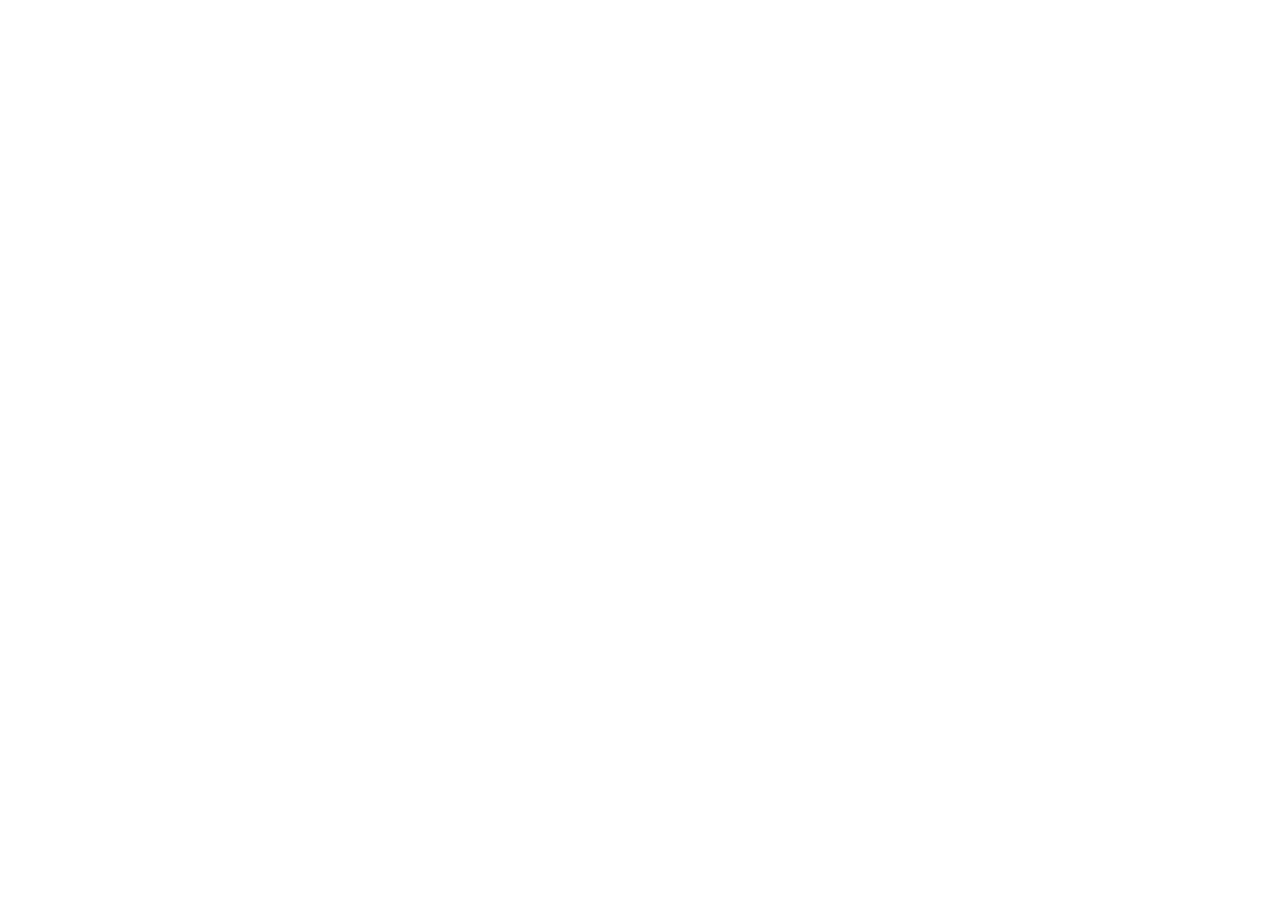
==== tuotteet.html @ 27401b1d "Lisätty tuotteet.html juureen" ====
<!DOCTYPE html>
<html lang="fi">
<head>
    <meta charset="UTF-8">
    <meta name="viewport" content="width=device-width, initial-scale=1.0">
    <title>Document</title>
</head>
<body>
    
</body>
</html>
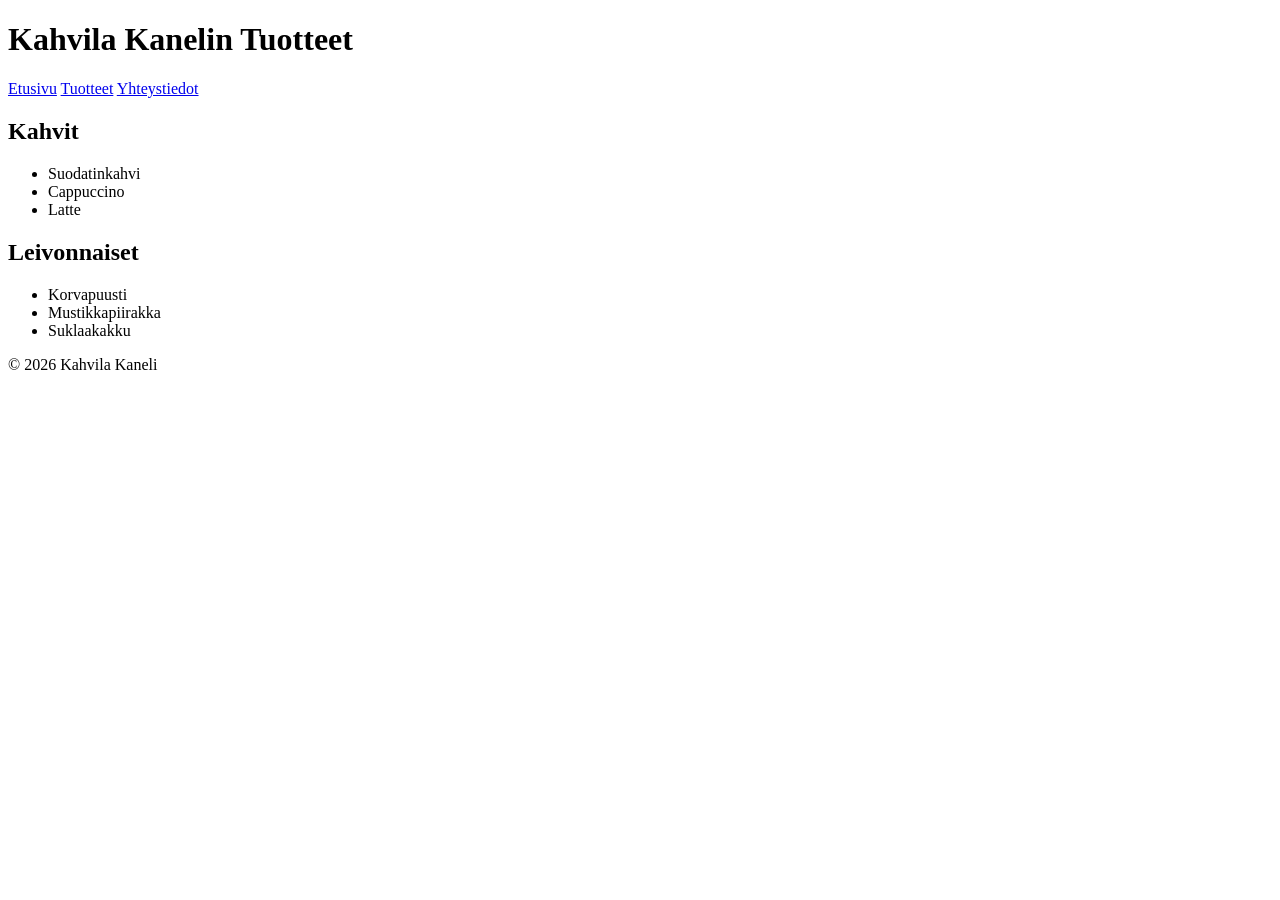
==== commit f71317a5: "Palautus 2 valmis" ====
--- a/tuotteet.html
+++ b/tuotteet.html
@@ -1,11 +1,51 @@
 <!DOCTYPE html>
 <html lang="fi">
+
 <head>
     <meta charset="UTF-8">
     <meta name="viewport" content="width=device-width, initial-scale=1.0">
-    <title>Document</title>
+    <title>Tuotteet - Kahvila Kaneli</title>
+    <link rel="stylesheet" href="css/style.css">
 </head>
+
 <body>
-    
+
+    <header>
+        <h1>Kahvila Kanelin Tuotteet</h1>
+    </header>
+
+    <nav>
+        <a href="index.html">Etusivu</a>
+        <a href="tuotteet.html">Tuotteet</a>
+        <a href="yhteys.html">Yhteystiedot</a>
+    </nav>
+
+    <main>
+
+        <section>
+            <h2>Kahvit</h2>
+            <ul>
+                <li>Suodatinkahvi</li>
+                <li>Cappuccino</li>
+                <li>Latte</li>
+            </ul>
+        </section>
+
+        <section>
+            <h2>Leivonnaiset</h2>
+            <ul>
+                <li>Korvapuusti</li>
+                <li>Mustikkapiirakka</li>
+                <li>Suklaakakku</li>
+            </ul>
+        </section>
+
+    </main>
+
+    <footer>
+        <p>© 2026 Kahvila Kaneli</p>
+    </footer>
+
 </body>
+
 </html>
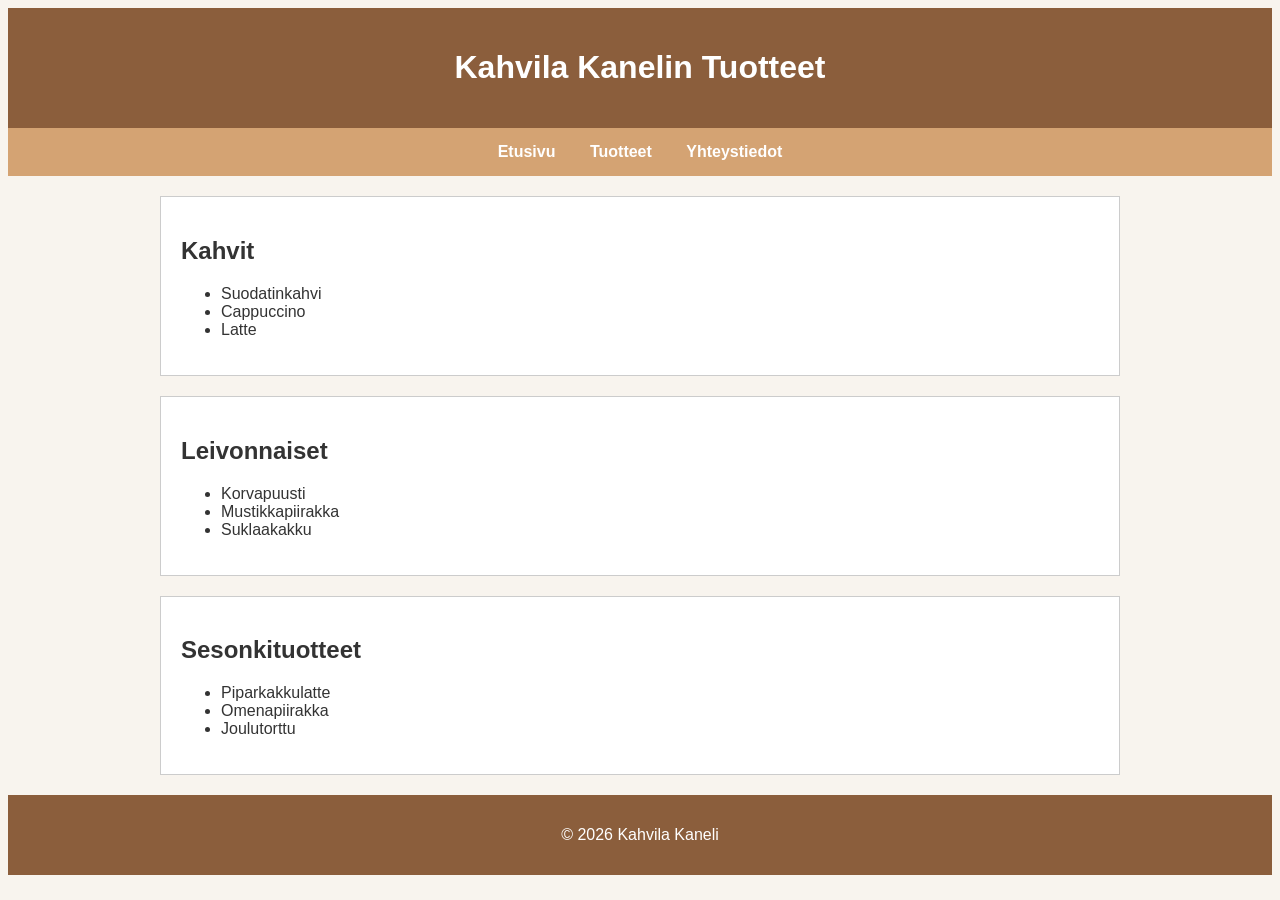
==== commit f2401c71: "Vaihe 3 valmis" ====
--- a/tuotteet.html
+++ b/tuotteet.html
@@ -40,6 +40,15 @@
             </ul>
         </section>
 
+        <section>
+            <h2>Sesonkituotteet</h2>
+            <ul>
+                <li>Piparkakkulatte</li>
+                <li>Omenapiirakka</li>
+                <li>Joulutorttu</li>
+            </ul>
+        </section>
+
     </main>
 
     <footer>
--- a/css/style.css
+++ b/css/style.css
@@ -0,0 +1,48 @@
+body {
+    background-color: #f8f4ee;
+    color: #333333;
+    font-family: Arial, sans-serif;
+}
+
+header {
+    background-color: #8b5e3c;
+    color: white;
+    padding: 20px;
+    text-align: center;
+}
+
+nav {
+    background-color: #d4a373;
+    padding: 15px;
+    text-align: center;
+}
+
+nav a {
+    color: white;
+    text-decoration: none;
+    margin: 15px;
+    font-weight: bold;
+}
+
+nav a:hover {
+    color: #333333;
+}
+
+main {
+    max-width: 1000px;
+    margin: auto;
+}
+
+section {
+    background-color: white;
+    padding: 20px;
+    margin: 20px;
+    border: 1px solid #cccccc;
+}
+
+footer {
+    background-color: #8b5e3c;
+    color: white;
+    text-align: center;
+    padding: 15px;
+}
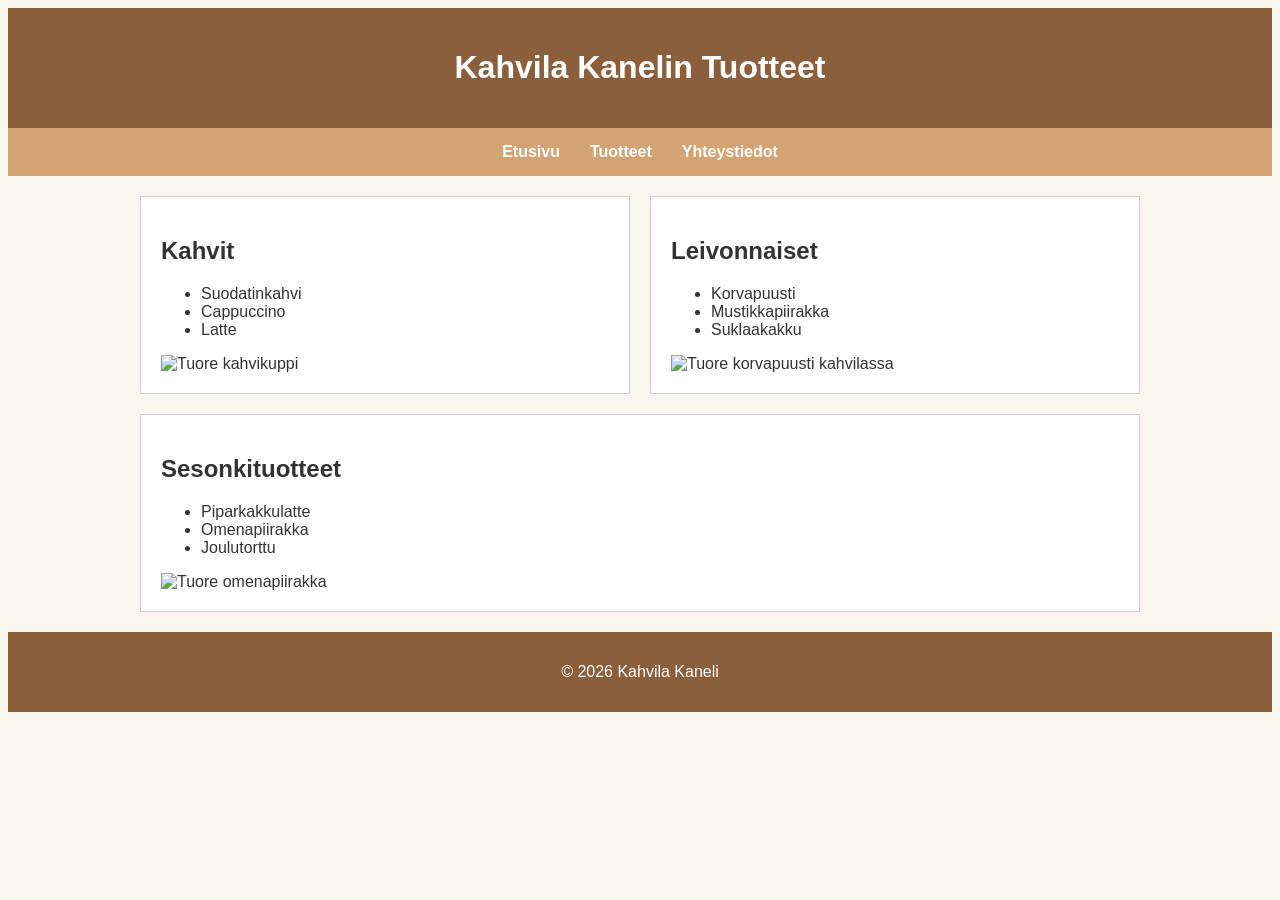
==== commit 0c48b1a1: "Vaihe 4 valmis" ====
--- a/tuotteet.html
+++ b/tuotteet.html
@@ -29,6 +29,8 @@
                 <li>Cappuccino</li>
                 <li>Latte</li>
             </ul>
+
+            <img src="images/kahvi.jpg" alt="Tuore kahvikuppi">
         </section>
 
         <section>
@@ -38,6 +40,8 @@
                 <li>Mustikkapiirakka</li>
                 <li>Suklaakakku</li>
             </ul>
+
+            <img src="images/leivonnainen.jpg" alt="Tuore korvapuusti kahvilassa">
         </section>
 
         <section>
@@ -47,6 +51,8 @@
                 <li>Omenapiirakka</li>
                 <li>Joulutorttu</li>
             </ul>
+
+            <img src="images/omenapiirakka.jpg" alt="Tuore omenapiirakka">
         </section>
 
     </main>
--- a/css/style.css
+++ b/css/style.css
@@ -14,13 +14,14 @@
 nav {
     background-color: #d4a373;
     padding: 15px;
-    text-align: center;
+    display: flex;
+    justify-content: center;
+    gap: 30px;
 }
 
 nav a {
     color: white;
     text-decoration: none;
-    margin: 15px;
     font-weight: bold;
 }
 
@@ -29,14 +30,18 @@
 }
 
 main {
+    display: flex;
+    flex-wrap: wrap;
+    justify-content: center;
+    gap: 20px;
     max-width: 1000px;
-    margin: auto;
+    margin: 20px auto;
 }
 
 section {
+    flex: 1 1 400px;
     background-color: white;
     padding: 20px;
-    margin: 20px;
     border: 1px solid #cccccc;
 }
 
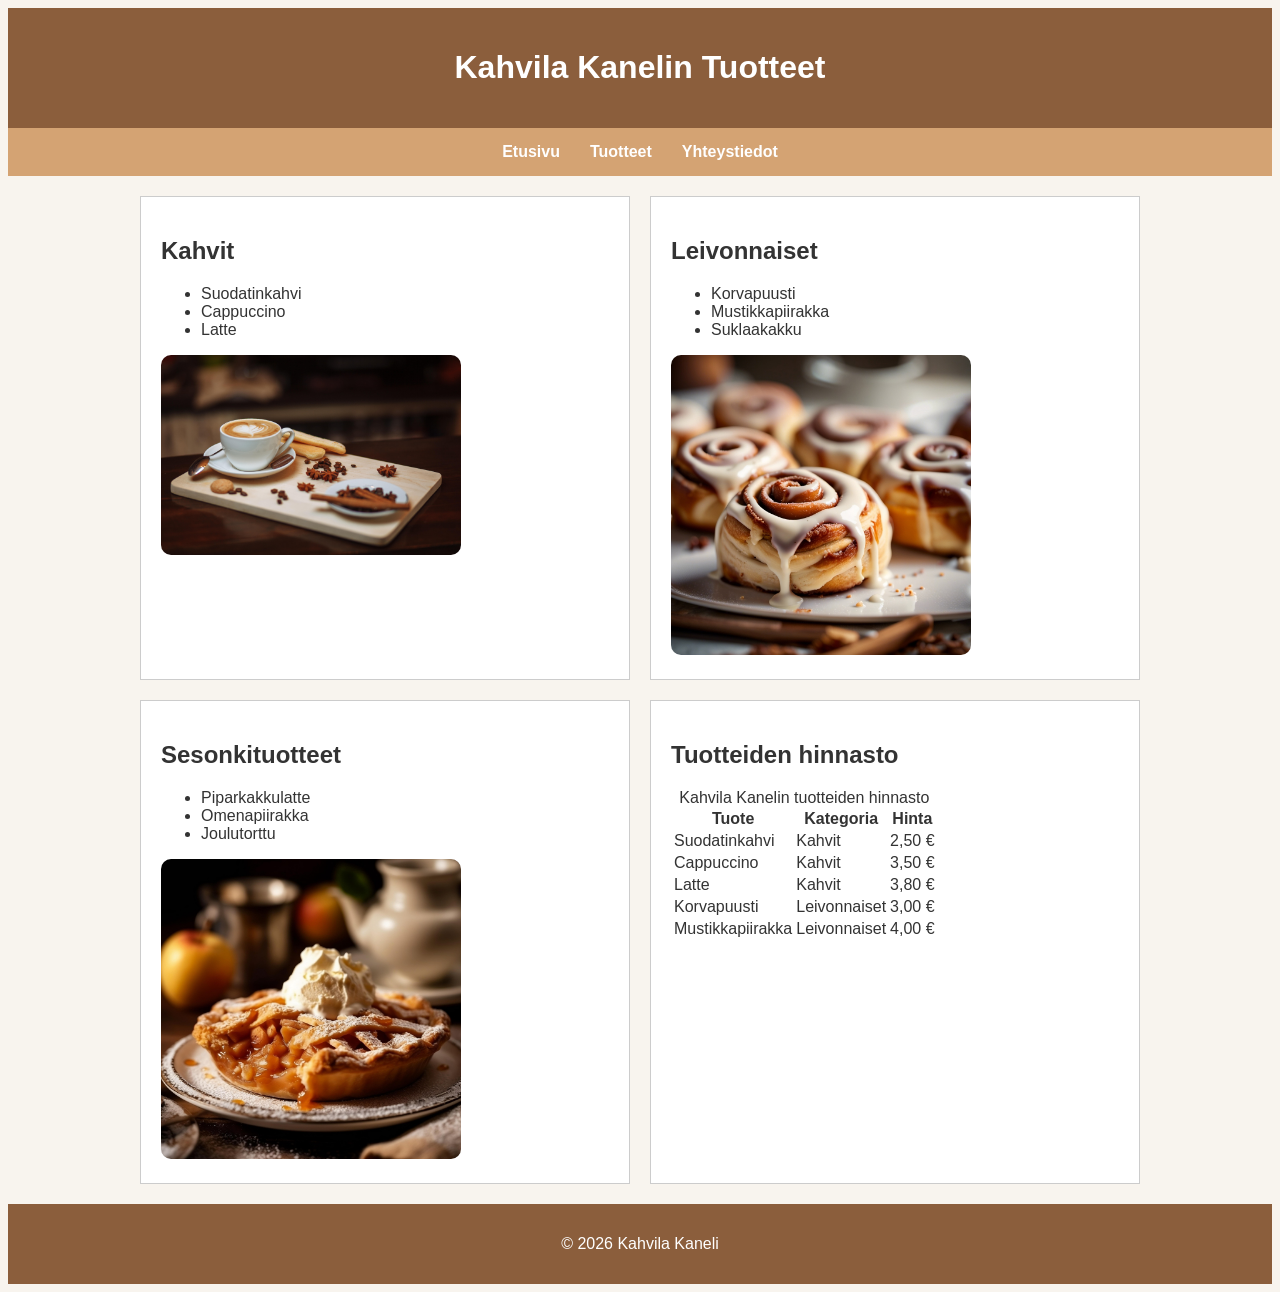
==== commit d98add75: "Vaihe 5 valmis Added product pricing table with categories and prices." ====
--- a/tuotteet.html
+++ b/tuotteet.html
@@ -30,7 +30,7 @@
                 <li>Latte</li>
             </ul>
 
-            <img src="images/kahvi.jpg" alt="Tuore kahvikuppi">
+            <img src="images/kahvi.jpg" alt="Tuore kahvikuppi" width="300" height="200">
         </section>
 
         <section>
@@ -41,7 +41,7 @@
                 <li>Suklaakakku</li>
             </ul>
 
-            <img src="images/leivonnainen.jpg" alt="Tuore korvapuusti kahvilassa">
+            <img src="images/leivonnainen.jpg" alt="Tuore korvapuusti kahvilassa" width="300" height="200">
         </section>
 
         <section>
@@ -52,7 +52,51 @@
                 <li>Joulutorttu</li>
             </ul>
 
-            <img src="images/omenapiirakka.jpg" alt="Tuore omenapiirakka">
+            <img src="images/omenapiirakka.jpg" alt="Tuore omenapiirakka" width="300" height="200">
+        </section>
+
+        <section>
+            <h2>Tuotteiden hinnasto</h2>
+
+            <table>
+                <caption>Kahvila Kanelin tuotteiden hinnasto</caption>
+
+                <thead>
+                    <tr>
+                        <th>Tuote</th>
+                        <th>Kategoria</th>
+                        <th>Hinta</th>
+                    </tr>
+                </thead>
+
+                <tbody>
+                    <tr>
+                        <td>Suodatinkahvi</td>
+                        <td>Kahvit</td>
+                        <td>2,50 €</td>
+                    </tr>
+                    <tr>
+                        <td>Cappuccino</td>
+                        <td>Kahvit</td>
+                        <td>3,50 €</td>
+                    </tr>
+                    <tr>
+                        <td>Latte</td>
+                        <td>Kahvit</td>
+                        <td>3,80 €</td>
+                    </tr>
+                    <tr>
+                        <td>Korvapuusti</td>
+                        <td>Leivonnaiset</td>
+                        <td>3,00 €</td>
+                    </tr>
+                    <tr>
+                        <td>Mustikkapiirakka</td>
+                        <td>Leivonnaiset</td>
+                        <td>4,00 €</td>
+                    </tr>
+                </tbody>
+            </table>
         </section>
 
     </main>
--- a/css/style.css
+++ b/css/style.css
@@ -2,6 +2,10 @@
     background-color: #f8f4ee;
     color: #333333;
     font-family: Arial, sans-serif;
+
+    min-height: 100vh;
+    display: flex;
+    flex-direction: column;
 }
 
 header {
@@ -36,6 +40,7 @@
     gap: 20px;
     max-width: 1000px;
     margin: 20px auto;
+    flex: 1;
 }
 
 section {
@@ -50,4 +55,12 @@
     color: white;
     text-align: center;
     padding: 15px;
+
+    position: relative;
 }
+
+img {
+    width: 300px;
+    height: auto;
+    border-radius: 10px;
+}
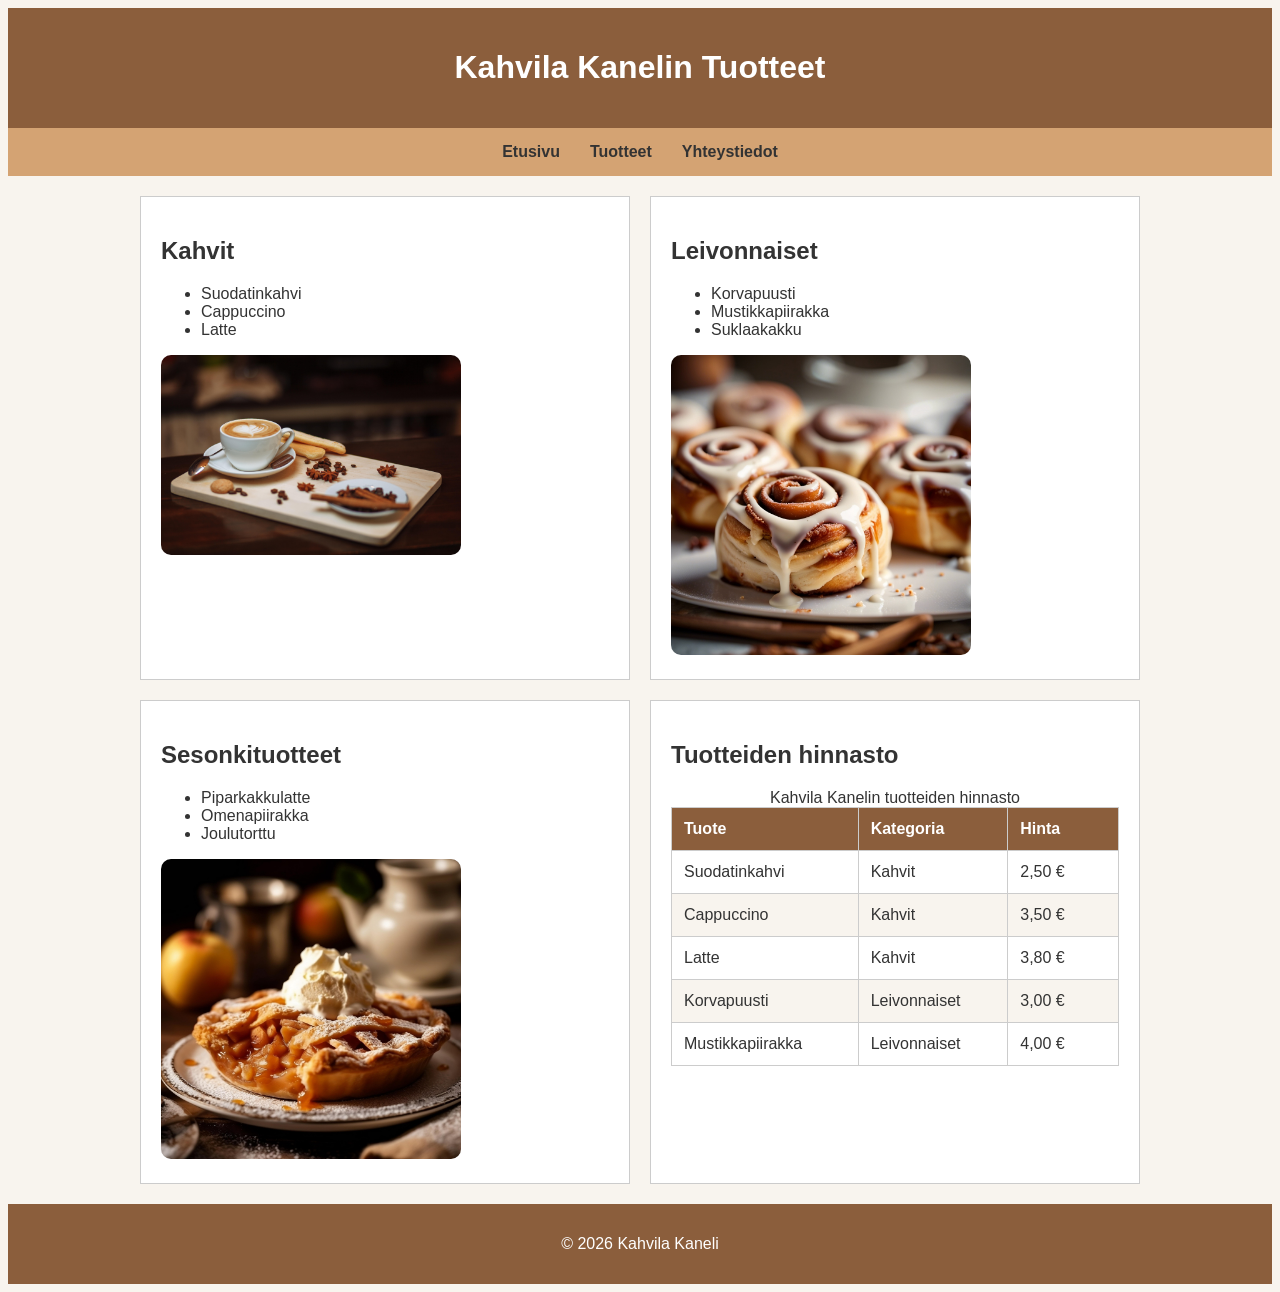
==== commit 52d9593a: "Vaihe 6 valmis" ====
--- a/tuotteet.html
+++ b/tuotteet.html
@@ -14,7 +14,7 @@
         <h1>Kahvila Kanelin Tuotteet</h1>
     </header>
 
-    <nav>
+    <nav aria-label="Päävalikko">
         <a href="index.html">Etusivu</a>
         <a href="tuotteet.html">Tuotteet</a>
         <a href="yhteys.html">Yhteystiedot</a>
--- a/css/style.css
+++ b/css/style.css
@@ -1,3 +1,7 @@
+* {
+    box-sizing: border-box;
+}
+
 body {
     background-color: #f8f4ee;
     color: #333333;
@@ -21,16 +25,26 @@
     display: flex;
     justify-content: center;
     gap: 30px;
+
+    position: sticky;
+    top: 0;
+    z-index: 100;
 }
 
 nav a {
-    color: white;
+    color: #333333;
     text-decoration: none;
     font-weight: bold;
 }
 
 nav a:hover {
     color: #333333;
+}
+
+nav a:focus {
+    color: #333333;
+    outline: 2px solid #333333;
+    outline-offset: 4px;
 }
 
 main {
@@ -55,8 +69,6 @@
     color: white;
     text-align: center;
     padding: 15px;
-
-    position: relative;
 }
 
 img {
@@ -64,3 +76,129 @@
     height: auto;
     border-radius: 10px;
 }
+
+table {
+    width: 100%;
+    border-collapse: collapse;
+    margin-top: 15px;
+    background-color: white;
+}
+
+th,
+td {
+    border: 1px solid #cccccc;
+    padding: 12px;
+    text-align: left;
+}
+
+th:last-child,
+td:last-child {
+    white-space: nowrap;
+    min-width: 85px;
+}
+
+th {
+    background-color: #8b5e3c;
+    color: white;
+}
+
+tr:nth-child(even) {
+    background-color: #f8f4ee;
+}
+
+form {
+    display: flex;
+    flex-direction: column;
+    gap: 10px;
+    margin-top: 20px;
+}
+
+form label {
+    font-weight: bold;
+}
+
+form input,
+form select,
+form textarea {
+    padding: 12px;
+    border: 1px solid #cccccc;
+    border-radius: 5px;
+    font-family: Arial, sans-serif;
+    font-size: 15px;
+    box-sizing: border-box;
+    width: 100%;
+}
+
+form textarea {
+    resize: vertical;
+}
+
+form input:focus,
+form select:focus,
+form textarea:focus {
+    outline: 2px solid #8b5e3c;
+    outline-offset: 2px;
+}
+
+.lomake-valinta {
+    display: flex;
+    align-items: center;
+    gap: 10px;
+}
+
+.lomake-valinta input {
+    width: auto;
+}
+
+form button {
+    background-color: #8b5e3c;
+    color: white;
+    padding: 12px;
+    border: none;
+    border-radius: 5px;
+    font-size: 16px;
+    font-weight: bold;
+    cursor: pointer;
+}
+
+form button:hover {
+    background-color: #d4a373;
+}
+
+@media (max-width: 600px) {
+    main {
+        padding: 10px;
+    }
+
+    nav {
+        gap: 15px;
+        flex-wrap: wrap;
+    }
+
+    section {
+        flex-basis: 100%;
+    }
+
+    img,
+    video {
+        max-width: 100%;
+        height: auto;
+    }
+}
+
+@media (min-width: 601px) and (max-width: 900px) {
+    main {
+        padding: 10px;
+    }
+
+    section {
+        flex: 1 1 calc(50% - 20px);
+        min-width: 0;
+    }
+
+    img,
+    video {
+        max-width: 100%;
+        height: auto;
+    }
+}
